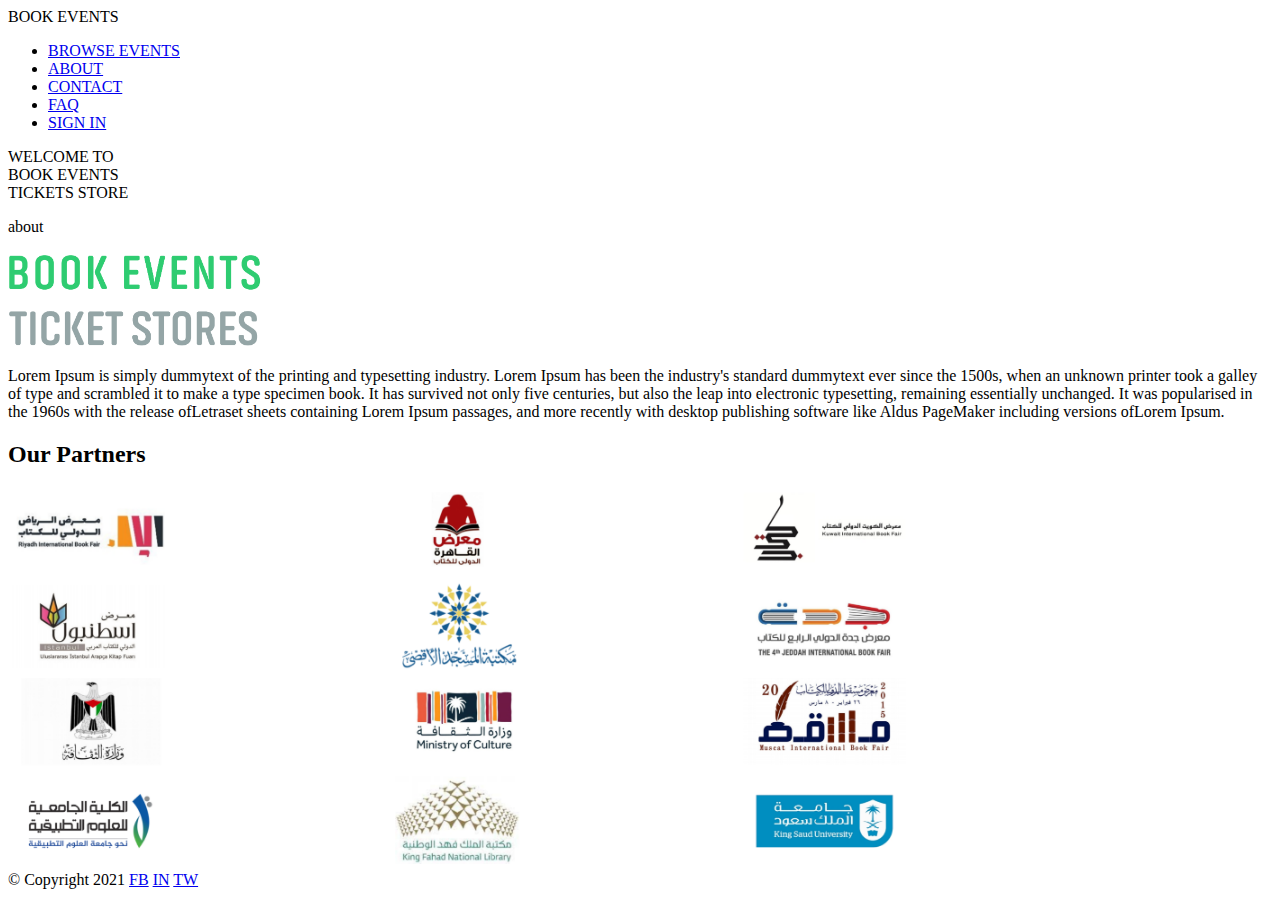
==== about.html @ 78524093 "phase II" ====
<!DOCTYPE html>
<html lang="en">

<head>
    <meta charset="UTF-8">
    <meta http-equiv="X-UA-Compatible" content="IE=edge">
    <meta name="viewport" content="width=device-width, initial-scale=1.0">
    <title>Book Events - Tickets Store | About</title>
    <meta name="description" content="The New Generation of Ticket Stores">
    <meta name="keywords" content="book events,web store,Tickets,Tickets store,book fair , book Tickets">
    <meta name=”robots” content=”index,follow”>
    <meta name="distribution" content="web">
    <meta http-equiv="refresh" content="30">
    <meta name=”robots” content=”noodp”>
    <link rel="stylesheet" href="css/style.css">
</head>
<div class="container">
    <nav id="navbar">
        <a id="logo">BOOK EVENTS</a>
        <ul>
            <li><a href="explore.html">BROWSE EVENTS</a></li>
            <li><a href="about.html" class="activeNav">ABOUT</a></li>
            <li><a href="contact.html">CONTACT</a></li>
            <li><a href="faq.html">FAQ</a></li>
            <li><a href="signin.html">SIGN IN</a></li>
        </ul>
    </nav>

    <!-- <header style="background: #1e1e1e url('images/hero.jpg') 50%; width: auto; height: 340px; padding: 10%;" id="hero"> -->
    <header id="hero">
        <p>
            <span>WELCOME TO </span>
            <br>
            <span>BOOK EVENTS</span>
            <br>
            <span>TICKETS STORE</span>
        </p>
        <a>about</a>

    </header>
    <br>
    <section id="content">
        <img src="images/aboutLogo.png" alt="logo" width="20%">
        <p>
            Lorem Ipsum is simply dummytext of the printing and typesetting industry.
            Lorem Ipsum has been the industry's standard dummytext ever since the
            1500s, when an unknown printer took a galley of type and scrambled it to
            make a type specimen book. It has survived not only five centuries, but also
            the leap into electronic typesetting, remaining essentially unchanged. It was
            popularised in the 1960s with the release ofLetraset sheets containing
            Lorem Ipsum passages, and more recently with desktop publishing software
            like Aldus PageMaker including versions ofLorem Ipsum.
        </p>
    </section>

    <section id="partners">
        <h2>Our Partners</h2>
        <table>
            <tr>
                <td><img src="/images/partners/1.png" alt="partner 1" width="45%"></td>
                <td><img src="/images/partners/2.png" alt="partner 2" width="45%"></td>
                <td><img src="/images/partners/3.png" alt="partner 3" width="45%"></td>
            </tr>
            <tr>
                <td><img src="/images/partners/4.png" alt="partner 4" width="45%"></td>
                <td><img src="/images/partners/5.png" alt="partner 5" width="45%"></td>
                <td><img src="/images/partners/6.png" alt="partner 6" width="45%"></td>
            </tr>
            <tr>
                <td><img src="/images/partners/7.png" alt="partner 7" width="45%"></td>
                <td><img src="/images/partners/8.png" alt="partner 8" width="45%"></td>
                <td><img src="/images/partners/9.png" alt="partner 9" width="45%"></td>
            </tr>
            <tr>
                <td><img src="/images/partners/10.png" alt="partner 10" width="45%"></td>
                <td><img src="/images/partners/11.png" alt="partner 11" width="45%"></td>
                <td><img src="/images/partners/12.png" alt="partner 12" width="45%"></td>
            </tr>
        </table>
        </center>
    </section>

    <footer>
        <a>© Copyright 2021</a>
        <a href="#">FB</a>
        <a href="#">IN</a>
        <a href="#">TW</a>
    </footer>
</div>

<script src="js/scripts.js"></script>
</body>

</html>
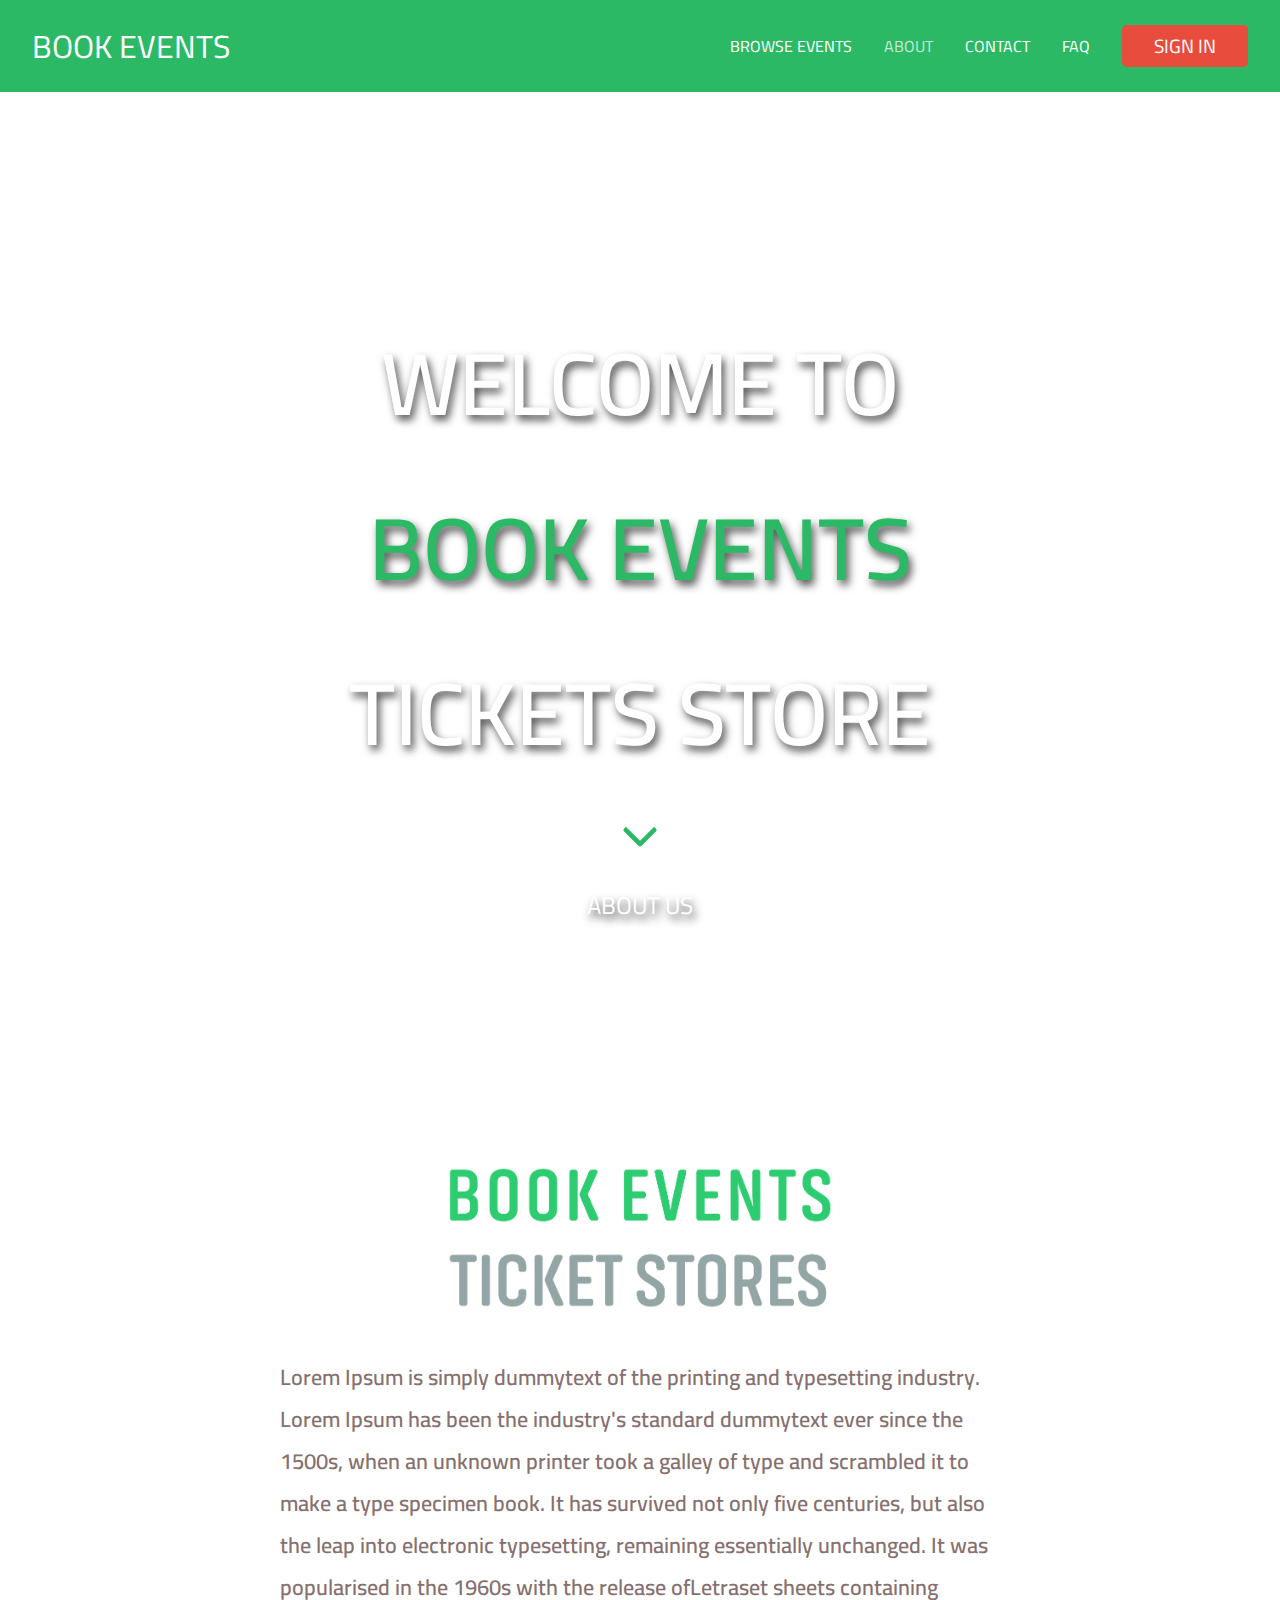
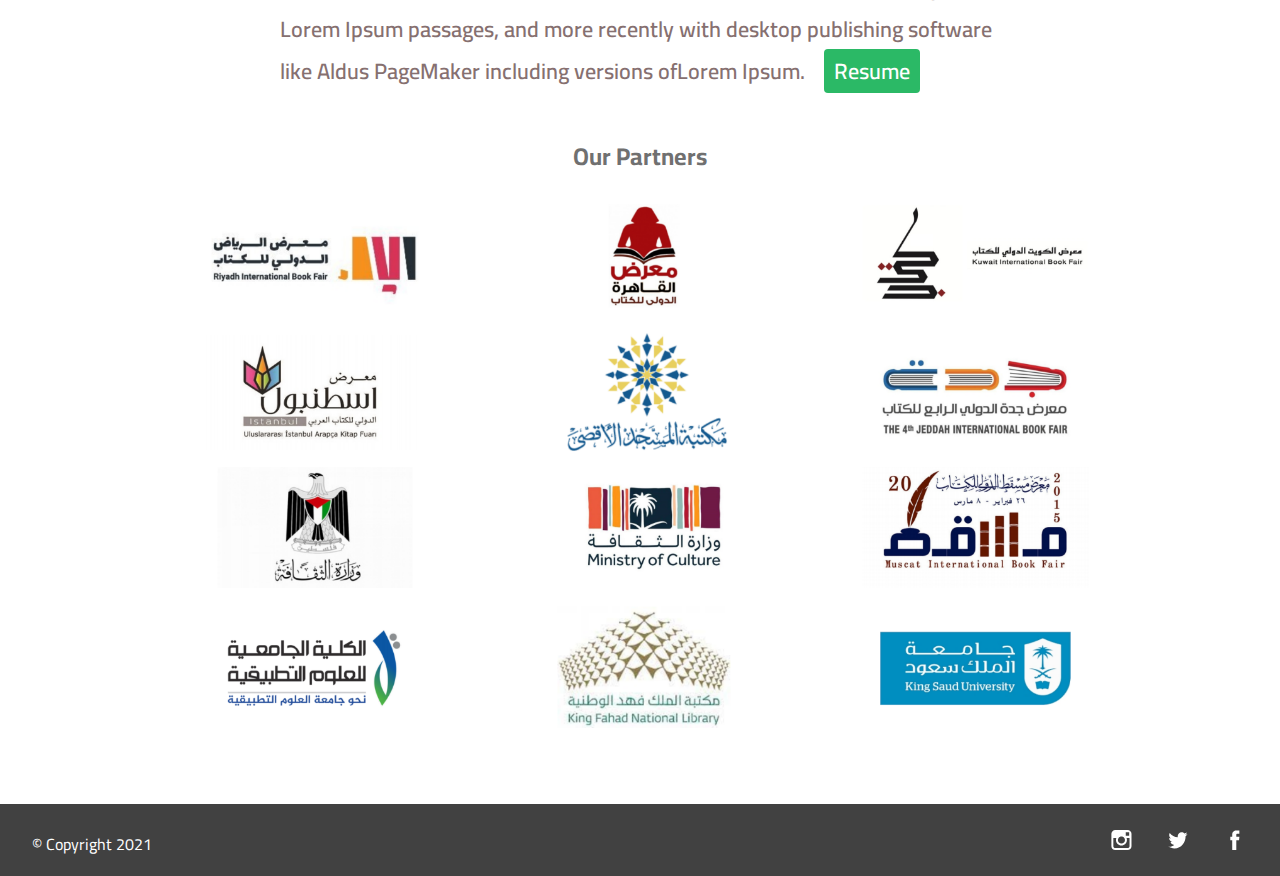
==== commit 5d201e34: "Final Phase" ====
--- a/about.html
+++ b/about.html
@@ -14,33 +14,33 @@
     <meta name=”robots” content=”noodp”>
     <link rel="stylesheet" href="css/style.css">
 </head>
-<div class="container">
+<div class="container" >
     <nav id="navbar">
-        <a id="logo">BOOK EVENTS</a>
-        <ul>
-            <li><a href="explore.html">BROWSE EVENTS</a></li>
-            <li><a href="about.html" class="activeNav">ABOUT</a></li>
-            <li><a href="contact.html">CONTACT</a></li>
-            <li><a href="faq.html">FAQ</a></li>
-            <li><a href="signin.html">SIGN IN</a></li>
-        </ul>
+      <ul class="nav-list">
+        <li class="nav-item"><a id="logo" href="index.html">BOOK EVENTS</a></li>
+        <li class="nav-item"><a href="explore.html">BROWSE EVENTS</a></li>
+        <li class="nav-item activeM"><a href="about.html">ABOUT</a></li>
+        <li class="nav-item"><a href="contact.html">CONTACT</a></li>
+        <li class="nav-item"><a href="faq.html">FAQ</a></li>
+        <li class="nav-item"><button class="sign-btn"><a href="signin.html">Sign In</a></button></li>
+          </ul>
     </nav>
 
     <!-- <header style="background: #1e1e1e url('images/hero.jpg') 50%; width: auto; height: 340px; padding: 10%;" id="hero"> -->
     <header id="hero">
-        <p>
-            <span>WELCOME TO </span>
-            <br>
-            <span>BOOK EVENTS</span>
-            <br>
-            <span>TICKETS STORE</span>
-        </p>
-        <a>about</a>
-
+      <p>
+        WELCOME TO
+        <br class="hero-br" />
+        <span class="bet">BOOK EVENTS</span>
+        <br class="hero-br"/>
+        <span>TICKETS STORE</span>
+      </p>
+      <a>ABOUT US</a>
     </header>
     <br>
-    <section id="content">
-        <img src="images/aboutLogo.png" alt="logo" width="20%">
+    <section id="about-content">
+        <div class="about-logo"></div>
+        <div>
         <p>
             Lorem Ipsum is simply dummytext of the printing and typesetting industry.
             Lorem Ipsum has been the industry's standard dummytext ever since the
@@ -49,46 +49,47 @@
             the leap into electronic typesetting, remaining essentially unchanged. It was
             popularised in the 1960s with the release ofLetraset sheets containing
             Lorem Ipsum passages, and more recently with desktop publishing software
-            like Aldus PageMaker including versions ofLorem Ipsum.
+            like Aldus PageMaker including versions ofLorem Ipsum. <span class="res-btn"><a href="resume/index.html">Resume</a></span>
         </p>
-    </section>
-
-    <section id="partners">
+    </div>
+    <div id="partners">
         <h2>Our Partners</h2>
         <table>
             <tr>
-                <td><img src="/images/partners/1.png" alt="partner 1" width="45%"></td>
-                <td><img src="/images/partners/2.png" alt="partner 2" width="45%"></td>
-                <td><img src="/images/partners/3.png" alt="partner 3" width="45%"></td>
+                <td class="pa-img"><img src="/images/partners/1.png" alt="partner 1"></td>
+                <td class="pa-img"><img src="/images/partners/2.png" alt="partner 2"></td>
+                <td class="pa-img"><img src="/images/partners/3.png" alt="partner 3"></td>
             </tr>
             <tr>
-                <td><img src="/images/partners/4.png" alt="partner 4" width="45%"></td>
-                <td><img src="/images/partners/5.png" alt="partner 5" width="45%"></td>
-                <td><img src="/images/partners/6.png" alt="partner 6" width="45%"></td>
+                <td class="pa-img"><img src="/images/partners/4.png" alt="partner 4"></td>
+                <td class="pa-img"><img src="/images/partners/5.png" alt="partner 5"></td>
+                <td class="pa-img"><img src="/images/partners/6.png" alt="partner 6"></td>
             </tr>
             <tr>
-                <td><img src="/images/partners/7.png" alt="partner 7" width="45%"></td>
-                <td><img src="/images/partners/8.png" alt="partner 8" width="45%"></td>
-                <td><img src="/images/partners/9.png" alt="partner 9" width="45%"></td>
+                <td class="pa-img"><img src="/images/partners/7.png" alt="partner 7"></td>
+                <td class="pa-img"><img src="/images/partners/8.png" alt="partner 8"></td>
+                <td class="pa-img"><img src="/images/partners/9.png" alt="partner 9"></td>
             </tr>
             <tr>
-                <td><img src="/images/partners/10.png" alt="partner 10" width="45%"></td>
-                <td><img src="/images/partners/11.png" alt="partner 11" width="45%"></td>
-                <td><img src="/images/partners/12.png" alt="partner 12" width="45%"></td>
+                <td class="pa-img"><img src="/images/partners/10.png" alt="partner 10"></td>
+                <td class="pa-img"><img src="/images/partners/11.png" alt="partner 11"></td>
+                <td class="pa-img"><img src="/images/partners/12.png" alt="partner 12"></td>
             </tr>
         </table>
         </center>
-    </section>
-
+    </div>
+</section>
+    <!-- footer -->
     <footer>
-        <a>© Copyright 2021</a>
-        <a href="#">FB</a>
-        <a href="#">IN</a>
-        <a href="#">TW</a>
-    </footer>
+        <ul class="footer-ul">
+            <li class="footer-li"><a>© Copyright 2021</a></li>
+            <li class="footer-li"><a href="https://instagram.com/i0wz_" target="_blank"><img src="/images/icons/instagram.svg" style="width: 40%;"></a></li>        
+            <li class="footer-li"><a href="https://twitter.com/i0wz_" target="_blank"><img src="/images/icons/twitter.svg" style="width: 40%;"></a></li>        
+            <li class="footer-li"><a href="https://twitter.com/itsdarksama" target="_blank"><img src="/images/icons/facbook.svg" style="width: 40%;"></a></li>        
+          </ul>
+      </footer>
 </div>
 
-<script src="js/scripts.js"></script>
 </body>
 
 </html>--- a/css/style.css
+++ b/css/style.css
@@ -0,0 +1,784 @@
+@import url('https://fonts.googleapis.com/css2?family=Cairo:wght@400;600;900&display=swap');
+
+
+*{
+    font-family: 'Cairo', sans-serif;
+   
+}
+
+
+body{
+    margin: 0 auto;
+}
+
+*::selection{
+    background: #2BB966;
+}
+
+
+/* 
+----------
+- Navbar -
+----------
+ */
+
+ .activeM{
+    opacity: 0.7;
+}
+.nav-list{ 
+    background-color: #2bb966;
+    margin: 0;
+    padding: 1rem 0;
+    display:flex;
+    justify-content: end;
+    align-items: center;
+    flex-direction: row;
+}
+.nav-item{
+    list-style: none;
+    margin-right: 2rem;
+}
+
+.nav-item:first-child{
+    margin-right: auto;
+    margin-left: 2rem;
+}
+
+.nav-item a { 
+    color: white; 
+    text-decoration: none;
+}
+
+.nav-item a:hover { 
+    color: #e2e2e2; 
+}
+
+#logo{
+    font-size: 2rem;
+}
+.sign-btn{
+    
+    font-size: 1.2rem;
+    border: none;
+    outline: none;
+    color: white;
+    background-color: #E74C3C;
+    padding: 0.2rem 2rem;
+    cursor: pointer;
+    transition: all 200ms ease-in;
+    border-radius: 0.3rem;
+    text-transform: uppercase;
+    
+}
+.sign-btn:hover{
+    background-color: #da4838;
+}
+
+/* 
+---------------
+- Header Hero -
+---------------
+ */
+
+ .hero-br {
+    display: block;
+    margin: -20px 0;
+ }
+
+ #hero{
+  background: url(../images/hero.png) fixed center;
+  background-size: cover;
+  width: 100%;
+  padding: 7.5rem 0;
+  display: flex;
+  flex-direction: column;
+  justify-content: center;
+  align-items: center;
+}
+
+#hero > p{
+    color: white;
+    font-size: 5.5rem;
+    text-align: center; 
+    font-weight: 600;
+    text-shadow: 0.2rem 0.3rem 0.5rem rgb(77, 77, 77);
+}
+
+#hero > a{
+    color: white;
+    text-shadow: 0.2rem 0.3rem 0.5rem rgb(53, 53, 53);
+    font-size: 1.5rem;
+}
+
+#hero > a::before{
+    content: '';
+    position: absolute;
+    font-size: 1.5em;
+    border: 5px solid #2bb966;
+    bottom: 5%;
+    left:50%;
+    height: 20px;
+    width: 20px;
+    transform: translate(-50%,-50%) rotate(45deg);
+    border-radius: 3px;
+    border-top: transparent;
+    border-left: transparent;
+    animation: scroll-down 1s ease-in-out infinite;
+}
+#hero > a::after {
+    content: '';
+    position: absolute;
+    font-size: 1.5em;
+    border: 5px solid white;
+    bottom: 1.5%;
+    left:50%;
+    height: 20px;
+    width: 20px;
+    transform: translate(-50%,-50%) rotate(45deg);
+    border-radius: 3px;
+    border-top: transparent;
+    border-left: transparent;
+}
+
+.bet{
+    color: #2bb966;
+}
+
+@keyframes scroll-down {
+    
+    0%{
+        opacity: 0;
+    }
+    
+    30%{
+        opacity: 1;
+
+    }
+
+    60%{
+        opacity: 1;
+    }
+
+   100%{
+        opacity: 0;
+        bottom: 2%;
+    }
+}
+
+/* Footer */
+.footer-ul{ 
+    background-color: #414141;
+    margin: 0;
+    padding: 1rem 0;
+    display:flex;
+    justify-content: end;
+    align-items: center;
+}
+.footer-li{
+    list-style: none;
+    margin-top: 0.5rem;
+}
+
+.footer-li:first-child{
+    margin-right: auto;
+    margin-left: 2rem;
+}
+
+.footer-li a { 
+    color: white; 
+    text-decoration: none;
+}
+
+.footer-li a:hover { 
+    color: #e2e2e2; 
+}
+
+/* 
+--------------
+- Index Page -
+--------------
+ */
+
+#map{
+    /* display: flex; */
+    /* align-items: center; */
+    /* justify-items: center; */
+    margin: 2% 4%;
+    display: flex;
+    flex-direction: row;
+}
+
+#content{
+    padding-top: 2%;
+    display: flex;
+    flex-direction: column;
+    justify-content: center;
+    align-items: center;
+}
+
+#exclusive{
+    display: grid;
+    background: url(../images/temp.jpg) no-repeat center;
+    background-size: cover;
+    grid-template-columns: 50% 50%;
+    width: 50rem;
+    height: 20rem;
+    /* border: solid 2px red; */
+}
+
+#ex-details{
+    display: grid;
+    /* border: 1px solid purple; */
+    box-sizing: border-box;
+    background-color: rgba(19, 212, 100, 0.698);  
+    grid-template-rows: 30% 30% 30%;      
+}
+
+.ex-ul{
+    display: grid;
+    justify-items: center;
+    align-items: center;
+    margin-right: 6%;
+}
+.ex-li{
+    color: white;
+    list-style: none;
+    justify-self: center;
+    text-shadow: 0.2rem 0.3rem 0.5rem rgba(53, 53, 53, 0.377);
+}
+
+.exclusive-banner{
+    align-self:auto;
+    width: 20%;
+    height: 10%;
+    font-size: 1rem;
+    font-weight: 600;
+    color: white;
+    background-color:#C0392C;
+    text-align: center;
+    border-bottom-right-radius: 10px;
+}
+
+#excDate{
+    background:url(../images/date.png) no-repeat center;
+    background-size: 100%;
+    padding: 2rem 2rem;
+    margin-top: 20%;
+    width: 3rem;
+    height: 3rem;
+}
+
+#excTitle{
+    font-size: 40px;
+    font-weight: 600;
+    margin-bottom: 50%;
+}
+
+#excLocation{
+    font-size: 15px;
+    text-align: center;
+    margin-bottom: 20%;
+}
+
+#ex-reg{
+    margin-top: 2%;
+    background-color: #c0392c;
+    text-decoration: none;
+    color: white;
+    font-size: 1.2rem;
+    padding: 0.5% 5%;
+    border-radius: 5px;
+}
+
+
+/* 
+----------------
+- Explore Page -
+----------------
+ */
+
+#events{
+    margin-top: 5rem;
+    box-sizing: border-box;
+    display: grid;
+    grid-template-columns: 560px 560px;
+    position: relative;
+    justify-content: center;
+} 
+
+.eventBox{
+    display: grid;
+    grid-template-columns: 30% 1fr;
+    grid-template-rows: 200px;
+}
+
+.eventBox > img{
+    width: 100%;
+}
+
+.eventDetails{
+    padding: 5% 0 0 5%;
+    grid-template-rows: 50% 30% 20%;
+}
+.eventLocation{
+    text-align: left;
+    font-size: 0.8em;
+    margin-top: 2%;
+    color: #7F8C8D;
+
+}
+
+.EventName > a{
+    text-decoration: none;
+    text-align: left;
+    font-size: 2.1em;  
+    font-weight: 200;   
+    color: #7F8C8D;
+}
+
+.eventReg{
+    text-decoration: none;
+    color: white;
+    background-color: #C0392C;
+    padding: 5px 30px;
+    /* margin: 50px; */
+}
+
+.regAndDate{
+    margin-top: 5%;
+}
+
+.eventDate{
+    margin-left: 15%;
+    color: #7F8C8D;
+}
+
+
+#pagination{
+    display: flex;
+    justify-content: center;
+    align-items: center;
+}
+
+.pages{
+    display: flex;
+    overflow: hidden;
+    position: relative;
+    background-color: #2bb966;
+    border-radius: 5px;
+    margin: 2% 0;
+    padding: 0 1%;
+}
+
+.page-number{
+    width: 30px;
+    height: 60px;
+    line-height: 60px;
+    text-align: center;
+    text-decoration: none;
+    color:white;
+    font-size: 1.2rem;
+}
+
+.page-number:hover{
+    color:#e2e2e2;
+}
+
+.hover-bar{
+    width: 40px;
+    height: 4px;
+    background-color: white;
+    position: absolute;
+    bottom: 5px;
+    left: 45px;
+    transition: 0.2s linear;
+    -moz-transition: 0.2s linear;
+}
+
+.page-number:nth-child(1):hover ~ .hover-bar{
+    left: 15px;
+}
+
+.page-number:nth-child(2):hover ~ .hover-bar{
+    left: 45px;
+}
+
+.page-number:nth-child(3):hover ~ .hover-bar{
+    left: 75px;
+}
+
+.page-number:nth-child(4):hover ~ .hover-bar{
+    left: 105px;
+}
+
+.page-number:nth-child(5):hover ~ .hover-bar{
+    left: 135px;
+}
+
+.page-number:nth-child(6):hover ~ .hover-bar{
+    left: 165px;
+}
+
+.page-number:nth-child(7):hover ~ .hover-bar{
+    left: 195px;
+}
+
+.page-number:nth-child(8):hover ~ .hover-bar{
+    left: 225px;
+}
+
+.page-number:nth-child(9):hover ~ .hover-bar{
+    left: 255px;
+}
+
+.page-number:nth-child(10):hover ~ .hover-bar{
+    left: 285px;
+}
+
+.page-number:nth-child(11):hover ~ .hover-bar{
+    left: 315px;
+}
+
+/* 
+-----------
+about page
+-----------
+ */
+
+ #about-content{
+
+    display: flex;
+    justify-content: center;
+    align-items: center;
+    flex-direction: column;
+    /* margin-top: 10%;
+    margin-bottom: 5%; */
+    margin: 5% 0;
+
+ }
+
+ .about-logo{
+    
+    /* padding: 40px; */
+    background: url(../images/aboutLogo.png) center no-repeat;
+    background-size: 100%;
+    width: 10%;
+    /* height: 5%; */
+    padding: 10% 10% 5% 10%;
+    background-color: white;
+
+ }
+
+ #about-content > div > p{
+    /* padding-top: 1%; */
+    color: #867070;
+    font-weight: 600;
+    font-size: 22px;
+    width: 45rem;
+    
+ }
+
+ .res-btn{background-color: #2BB966; padding: 1px 10px; border-radius: 4px; margin-left: 2%;}
+ .res-btn>a{text-decoration: none; color: white;}
+
+#partners{
+    display: flex;
+    align-items: center;
+    justify-content: center;
+    flex-direction: column;
+}
+
+#partners > table{
+    margin-left: 10%;
+}
+
+
+#partners>h2{
+    color:#707070 ;
+}
+
+.pa-img > img{
+    
+    width: 70%;
+}
+ 
+
+/* 
+--------------
+- Faq Page -
+--------------
+ */
+
+#faq{
+    margin-top: 5%;
+    margin-bottom: 5%;
+    display: flex;
+    align-items: center;
+    justify-content: center;
+    flex-direction: column;
+}
+
+#faq>h2{
+    color:#707070;
+    position: relative;
+    width: 23rem;
+}
+
+#faq>h2::after{
+content: "";
+position: absolute;
+bottom: 0;
+right:3%;
+width: 3rem;
+height: 0.2rem;
+background-color: #36c371;
+}
+
+
+.accordion{
+    display: flex;
+    width: 30%;
+    padding: 0 5px;
+    border: 2px solid #2BB966;
+    background: #2BB966;
+    cursor: pointer;
+    border-radius: 10px;
+    margin: 10px 0;
+    align-items: center;
+}
+
+.accordion .icon{
+    margin: 0 2%;
+    width: 30px;
+    height: 30px;
+    background: url(../images/toggle-1.png) no-repeat center;
+    background-size: cover;
+    /* border-radius: 50%; */
+    float: left;
+    transition: all .5s ease-in;
+}
+
+.accordion .icon:hover{
+opacity: 0.5;
+}
+.activePan .icon{
+
+    background: url(../images/toggle-2.png) no-repeat center;
+    background-size: cover;
+    opacity: 0.8;
+
+}
+.activePan{
+    background-color: #259b56;
+    border-color: #259b56;
+}
+.accordion h5{
+    font-size: 25px;
+    margin:0;
+    padding: 3px 0 0 0;
+    font-weight: normal;
+    color: white;
+}
+
+.panel{
+    width: 30%;
+    padding: 0 1%;
+    border-left: 1px solid #2BB966;
+    margin-left: 25px;
+    font-size: 14px;
+    text-align: justify;
+    overflow: hidden;
+    max-height: 0;
+    transition: all .5s ease-in;
+}
+
+/* 
+----------------
+- Contact Page -
+----------------
+ */
+
+ #contact{
+     /* margin-top: 1%; */
+     display: flex;
+     justify-content: center;
+     align-items: center;
+     flex-direction: column;
+     padding: 2% 0;
+     /* margin-bottom: 10%; */
+     /* position: relative; */
+ }
+
+
+#contact > h2 {
+    color: #414141;
+}
+
+ #contact > form > input{
+    /* border: #b7b7b7 1px solid; */
+    /* border-radius: 5px; */
+    min-width: 300px;
+    display: block;
+    margin: 20px;
+    padding: 15px 5px;
+    font-size: 16px;
+    font-weight: 400;
+    border-width: 0 0 2px 0;
+    border-color: #2BB966;
+    outline: none;
+    transition: all 0.3s ease-in;
+}
+
+ #contact > form > input:focus,
+ #contact > form > textarea:focus{
+    border-color: #1a703e;
+ }
+
+#contact > form > textarea{
+    min-width: 300px;
+    display: block;
+    margin: 20px;
+    padding: 15px 5px;
+    font-size: 16px;
+    font-weight: 400;
+    border-width: 0 0 2px 0;
+    border-color: #2BB966;
+    outline: none;
+    resize: none;
+    transition: all 0.3s ease-in;
+}
+
+
+.inputBtn{
+    background-color: #2BB966;
+    color: white;
+    cursor: pointer;
+    transition: all 0.3s ease-in-out;
+}
+
+
+.inputBtn:hover{
+    background-color:#259b56;
+}
+
+/* 
+----------------
+- Sign In Page -
+----------------
+ */
+
+ #signin{
+    /* margin-top: 1%; */
+    display: flex;
+    justify-content: center;
+    align-items: center;
+    flex-direction: column;
+    padding: 2% 0;
+    /* margin-bottom: 10%; */
+    /* position: relative; */
+}
+
+
+#signin > h2 {
+   color: #414141;
+}
+.loginForm{
+    display: flex;
+    justify-content: center;
+    flex-direction: column;
+}
+
+.loginForm > input{
+   /* border: #b7b7b7 1px solid; */
+   /* border-radius: 5px; */
+   min-width: 300px;
+   display: block;
+   margin: 20px;
+   padding: 15px 5px;
+   font-size: 16px;
+   font-weight: 400;
+   border-width: 0 0 2px 0;
+   border-color: #2BB966;
+   outline: none;
+   transition: all 0.3s ease-in;
+}
+
+.loginForm >label > input{
+    background-color: #2BB966;
+    margin-left: 6%;
+}
+
+#signin > form > input:focus{
+   border-color: #1a703e;
+}
+
+.det-loginForm{
+    display: flex;
+    flex-direction: column;
+    align-items: flex-start;
+    justify-content: center;
+    width: 100%;
+  
+}
+
+.det-loginForm .psw{
+    /* display: flex; */
+    /* padding: 2% 2%; */
+   
+    width: 57%;
+    margin-left: 5%;
+    color: #414141;
+}
+
+.psw a{
+    margin-left: 2%;
+    text-decoration: none;
+    color: #2BB966;
+}
+
+/* 
+----------------
+- Resume Page  -
+----------------
+ */
+
+ #resume{
+     margin: 2% 0;
+     display: flex;
+     justify-content: center;
+     align-items: center;
+     flex-direction: column;
+     color: #414141;
+ }
+ #resume > div > h1{
+color: #259b56;
+ }
+ #resume > div > h3{
+color: #414141;
+ }
+ .resume-bio{
+    width: 45%;
+}
+
+ #resume > div {
+     display: flex;
+     justify-content: center;
+     align-items: center;
+     flex-direction: column;
+ }
+
+.tb-th{
+    background: #707070;
+    color: white;
+    padding: 0 2rem;
+}
+
+.tb-td2,.tb-td{
+    background-color: #e9e9e9;
+    text-align: center;
+}
+
+.res-sm > a{
+    text-decoration: none;
+    color: #414141;
+}